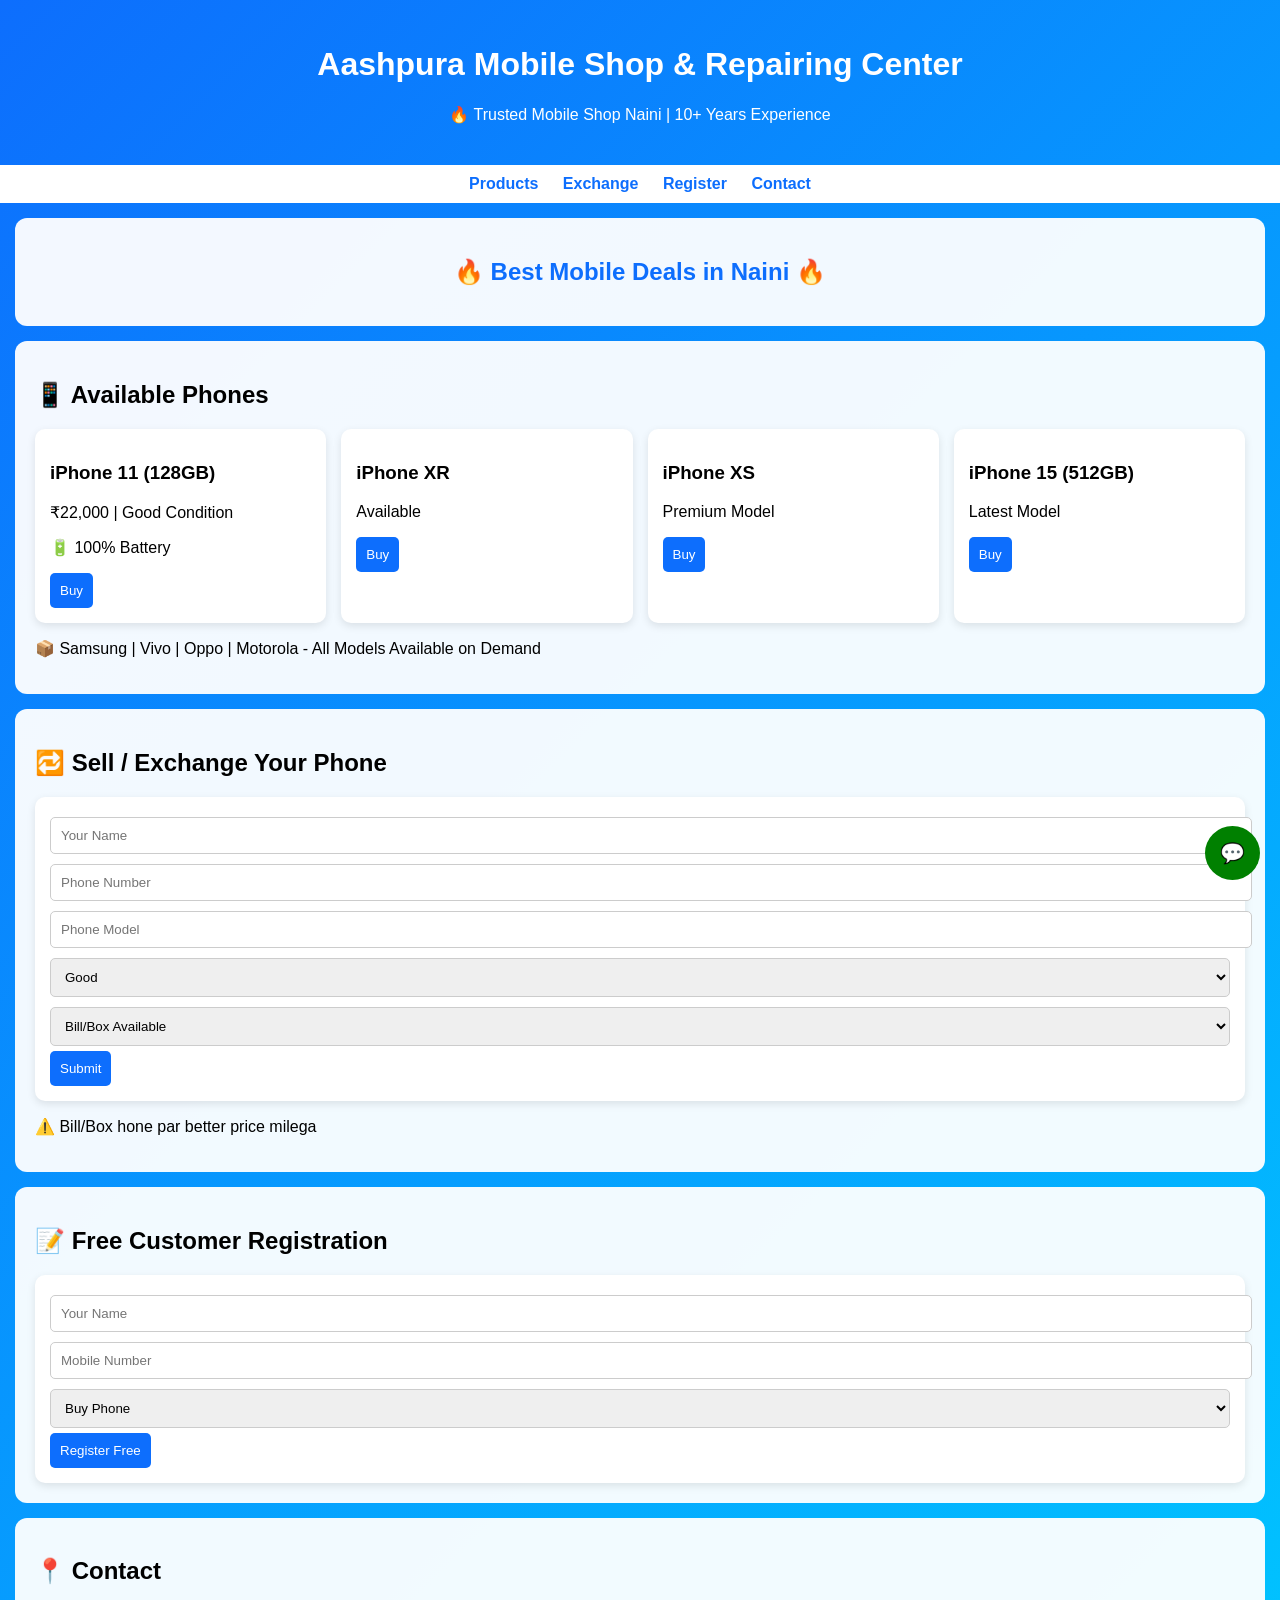
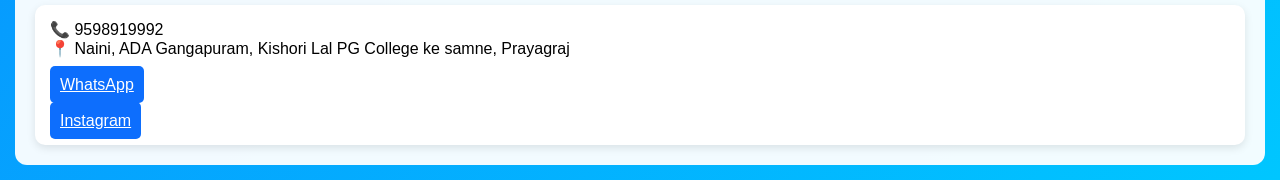
==== asshapura.html @ d3a39bec "First upload my website" ====
<!DOCTYPE html>
<html lang="en">
<head>
<meta charset="UTF-8">
<meta name="viewport" content="width=device-width, initial-scale=1.0">
<title>Aashpura Mobile Shop</title>

<style>
body {
  margin:0;
  font-family: Arial;
  background: linear-gradient(135deg,#0d6efd,#00c6ff);
}

header {
  color:white;
  text-align:center;
  padding:25px;
}

nav {
  background:white;
  text-align:center;
  padding:10px;
}
nav a {
  margin:10px;
  text-decoration:none;
  color:#0d6efd;
  font-weight:bold;
}

section {
  background:rgba(255,255,255,0.95);
  margin:15px;
  padding:20px;
  border-radius:12px;
}

.container {
  display:grid;
  grid-template-columns:repeat(auto-fit,minmax(250px,1fr));
  gap:15px;
}

.card {
  background:white;
  padding:15px;
  border-radius:10px;
  box-shadow:0 3px 8px rgba(0,0,0,0.1);
}

input, select {
  width:100%;
  padding:10px;
  margin:5px 0;
  border-radius:5px;
  border:1px solid #ccc;
}

.btn {
  background:#0d6efd;
  color:white;
  padding:10px;
  border:none;
  border-radius:5px;
  cursor:pointer;
}

.whatsapp {
  position:fixed;
  bottom:20px;
  right:20px;
  background:green;
  color:white;
  padding:15px;
  border-radius:50%;
  font-size:20px;
  text-decoration:none;
}
</style>
</head>

<body>

<header>
<h1>Aashpura Mobile Shop & Repairing Center</h1>
<p>🔥 Trusted Mobile Shop Naini | 10+ Years Experience</p>
</header>

<nav>
<a href="#products">Products</a>
<a href="#exchange">Exchange</a>
<a href="#register">Register</a>
<a href="#contact">Contact</a>
</nav>

<section>
<h2 style="text-align:center;color:#0d6efd;">🔥 Best Mobile Deals in Naini 🔥</h2>
</section>

<section id="products">
<h2>📱 Available Phones</h2>

<div class="container">

<div class="card">
<h3>iPhone 11 (128GB)</h3>
<p>₹22,000 | Good Condition</p>
<p>🔋 100% Battery</p>
<button class="btn" onclick="buy('iPhone 11 128GB')">Buy</button>
</div>

<div class="card">
<h3>iPhone XR</h3>
<p>Available</p>
<button class="btn" onclick="buy('iPhone XR')">Buy</button>
</div>

<div class="card">
<h3>iPhone XS</h3>
<p>Premium Model</p>
<button class="btn" onclick="buy('iPhone XS')">Buy</button>
</div>

<div class="card">
<h3>iPhone 15 (512GB)</h3>
<p>Latest Model</p>
<button class="btn" onclick="buy('iPhone 15 512GB')">Buy</button>
</div>

</div>

<p>📦 Samsung | Vivo | Oppo | Motorola - All Models Available on Demand</p>

</section>

<section id="exchange">
<h2>🔁 Sell / Exchange Your Phone</h2>

<div class="card">
<form onsubmit="exchange(); return false;">
<input type="text" id="ename" placeholder="Your Name" required>
<input type="text" id="ephone" placeholder="Phone Number" required>
<input type="text" id="emodel" placeholder="Phone Model" required>

<select id="econdition">
<option>Good</option>
<option>Average</option>
<option>Bad</option>
</select>

<select id="ebill">
<option>Bill/Box Available</option>
<option>No Bill/Box</option>
</select>

<button class="btn">Submit</button>
</form>
</div>

<p>⚠️ Bill/Box hone par better price milega</p>

</section>

<section id="register">
<h2>📝 Free Customer Registration</h2>

<div class="card">
<form onsubmit="register(); return false;">
<input type="text" id="rname" placeholder="Your Name" required>
<input type="text" id="rphone" placeholder="Mobile Number" required>

<select id="interest">
<option>Buy Phone</option>
<option>Sell Phone</option>
<option>Repair Service</option>
</select>

<button class="btn">Register Free</button>
</form>
</div>

</section>

<section id="contact">
<h2>📍 Contact</h2>

<div class="card">
📞 9598919992<br>
📍 Naini, ADA Gangapuram, Kishori Lal PG College ke samne, Prayagraj<br><br>

<a class="btn" href="https://wa.me/919598919992">WhatsApp</a><br><br>

<a class="btn" href="https://instagram.com">Instagram</a>

</div>

</section>

<a class="whatsapp" href="https://wa.me/919598919992">💬</a>

<script>
function buy(model){
  window.open("https://wa.me/919598919992?text=I want "+model);
}

function exchange(){
  var name=document.getElementById("ename").value;
  var phone=document.getElementById("ephone").value;
  var model=document.getElementById("emodel").value;

  var msg="Exchange Request:%0AName:"+name+
          "%0APhone:"+phone+
          "%0AModel:"+model;

  window.open("https://wa.me/919598919992?text="+msg);
}

function register(){
  var name=document.getElementById("rname").value;
  var phone=document.getElementById("rphone").value;
  var interest=document.getElementById("interest").value;

  var msg="New Registration:%0AName:"+name+
          "%0APhone:"+phone+
          "%0AInterest:"+interest;

  window.open("https://wa.me/919598919992?text="+msg);
}
</script>

</body>
</html>
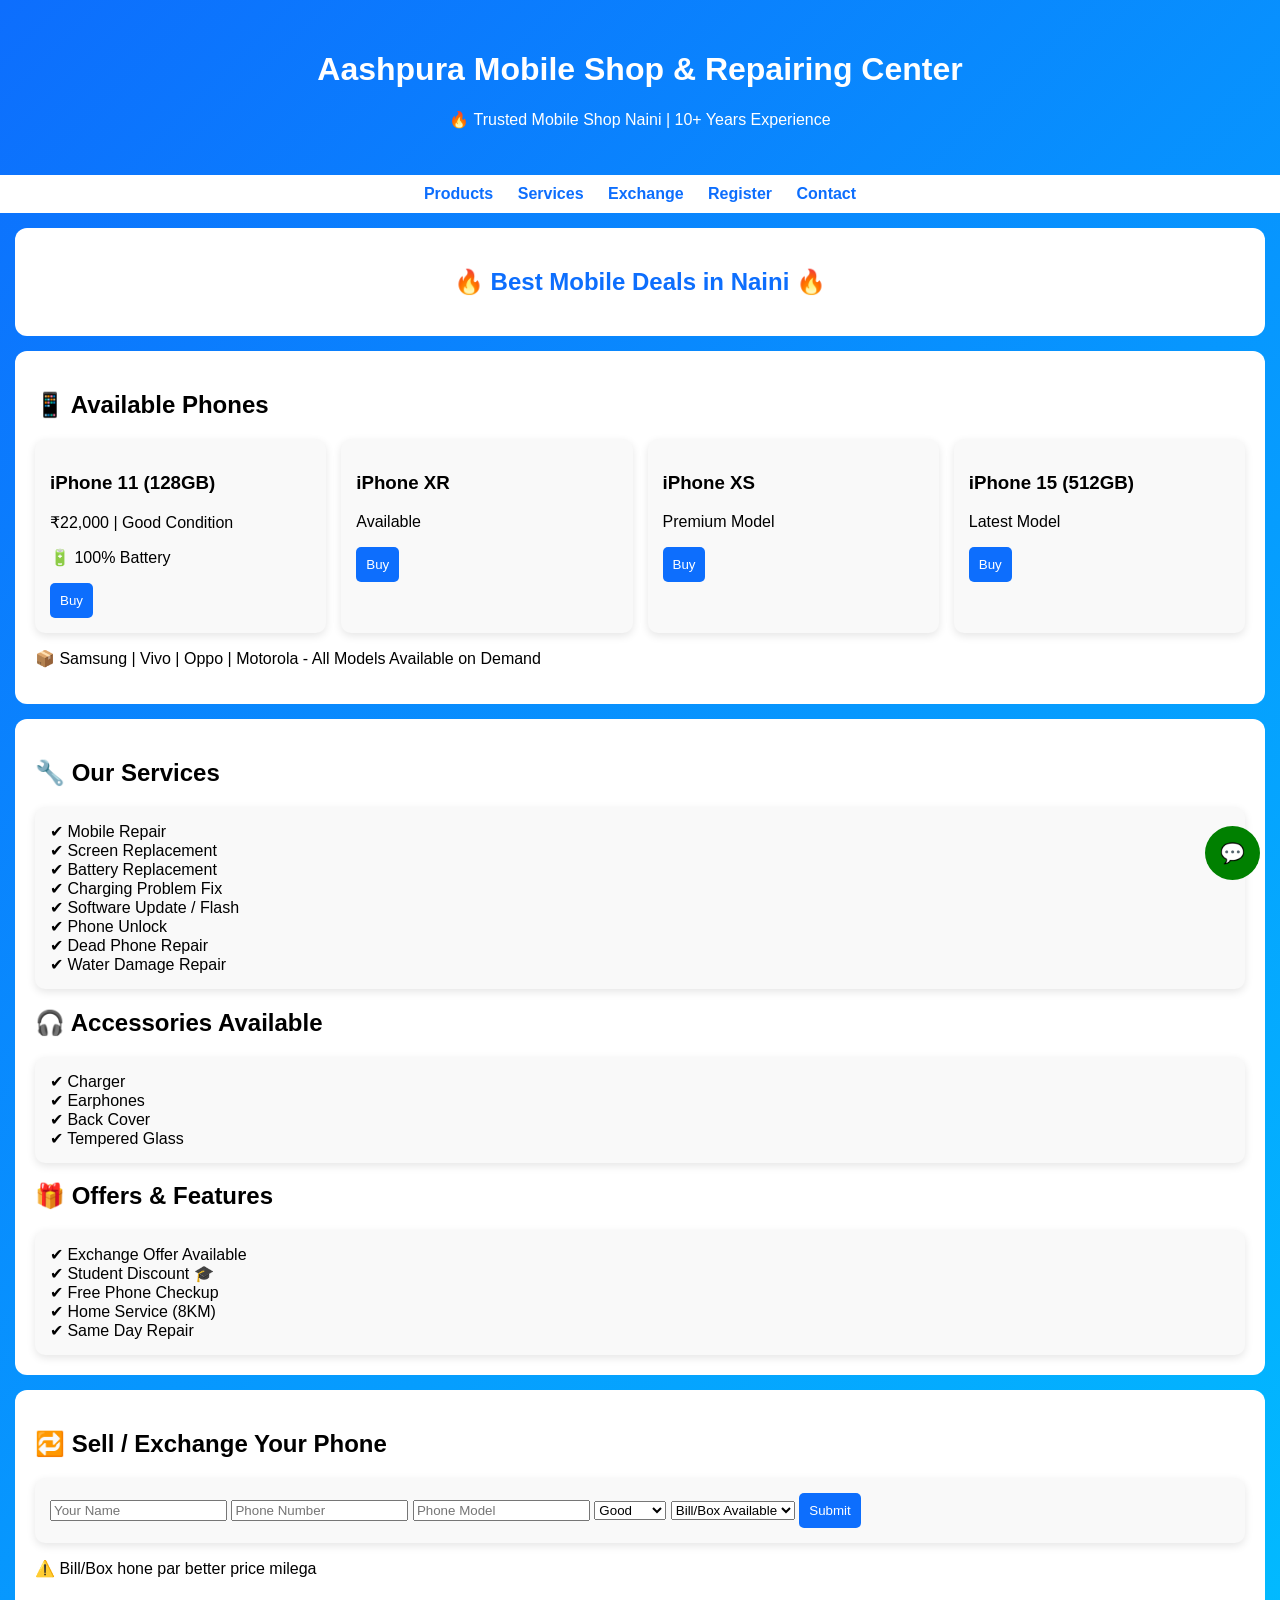
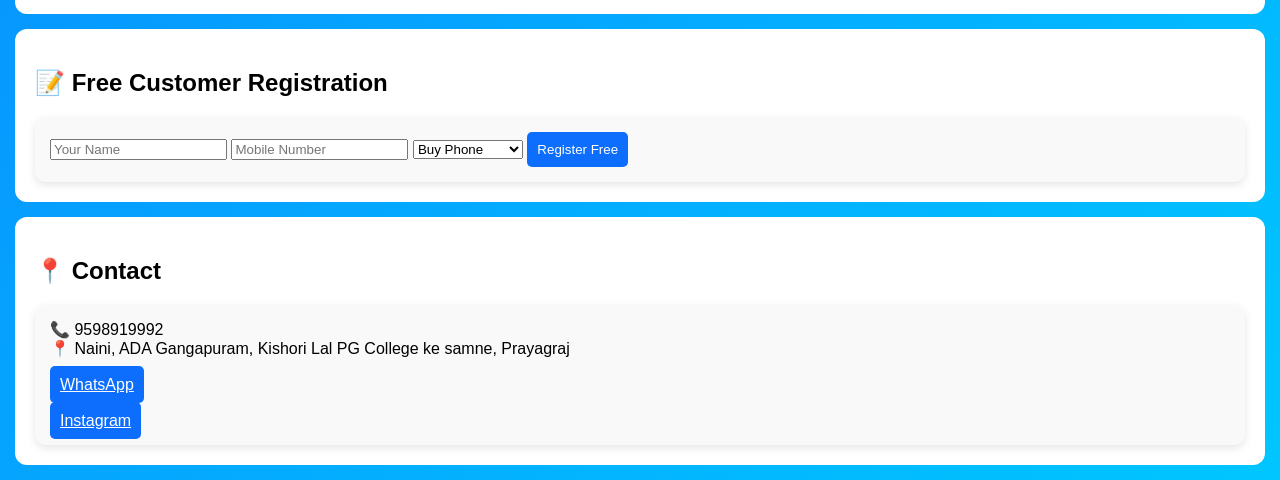
==== commit 45081df6: "Add files via upload" ====
--- a/asshapura.html
+++ b/asshapura.html
@@ -13,9 +13,9 @@
 }
 
 header {
+  text-align:center;
   color:white;
-  text-align:center;
-  padding:25px;
+  padding:30px;
 }
 
 nav {
@@ -31,7 +31,7 @@
 }
 
 section {
-  background:rgba(255,255,255,0.95);
+  background:white;
   margin:15px;
   padding:20px;
   border-radius:12px;
@@ -44,18 +44,10 @@
 }
 
 .card {
-  background:white;
+  background:#f9f9f9;
   padding:15px;
   border-radius:10px;
   box-shadow:0 3px 8px rgba(0,0,0,0.1);
-}
-
-input, select {
-  width:100%;
-  padding:10px;
-  margin:5px 0;
-  border-radius:5px;
-  border:1px solid #ccc;
 }
 
 .btn {
@@ -75,8 +67,8 @@
   color:white;
   padding:15px;
   border-radius:50%;
+  text-decoration:none;
   font-size:20px;
-  text-decoration:none;
 }
 </style>
 </head>
@@ -90,6 +82,7 @@
 
 <nav>
 <a href="#products">Products</a>
+<a href="#services">Services</a>
 <a href="#exchange">Exchange</a>
 <a href="#register">Register</a>
 <a href="#contact">Contact</a>
@@ -99,6 +92,7 @@
 <h2 style="text-align:center;color:#0d6efd;">🔥 Best Mobile Deals in Naini 🔥</h2>
 </section>
 
+<!-- PRODUCTS -->
 <section id="products">
 <h2>📱 Available Phones</h2>
 
@@ -135,6 +129,43 @@
 
 </section>
 
+<!-- SERVICES -->
+<section id="services">
+<h2>🔧 Our Services</h2>
+
+<div class="card">
+✔ Mobile Repair<br>
+✔ Screen Replacement<br>
+✔ Battery Replacement<br>
+✔ Charging Problem Fix<br>
+✔ Software Update / Flash<br>
+✔ Phone Unlock<br>
+✔ Dead Phone Repair<br>
+✔ Water Damage Repair
+</div>
+
+<h2>🎧 Accessories Available</h2>
+
+<div class="card">
+✔ Charger<br>
+✔ Earphones<br>
+✔ Back Cover<br>
+✔ Tempered Glass
+</div>
+
+<h2>🎁 Offers & Features</h2>
+
+<div class="card">
+✔ Exchange Offer Available<br>
+✔ Student Discount 🎓<br>
+✔ Free Phone Checkup<br>
+✔ Home Service (8KM)<br>
+✔ Same Day Repair
+</div>
+
+</section>
+
+<!-- EXCHANGE -->
 <section id="exchange">
 <h2>🔁 Sell / Exchange Your Phone</h2>
 
@@ -163,6 +194,7 @@
 
 </section>
 
+<!-- REGISTER -->
 <section id="register">
 <h2>📝 Free Customer Registration</h2>
 
@@ -183,6 +215,7 @@
 
 </section>
 
+<!-- CONTACT -->
 <section id="contact">
 <h2>📍 Contact</h2>
 
